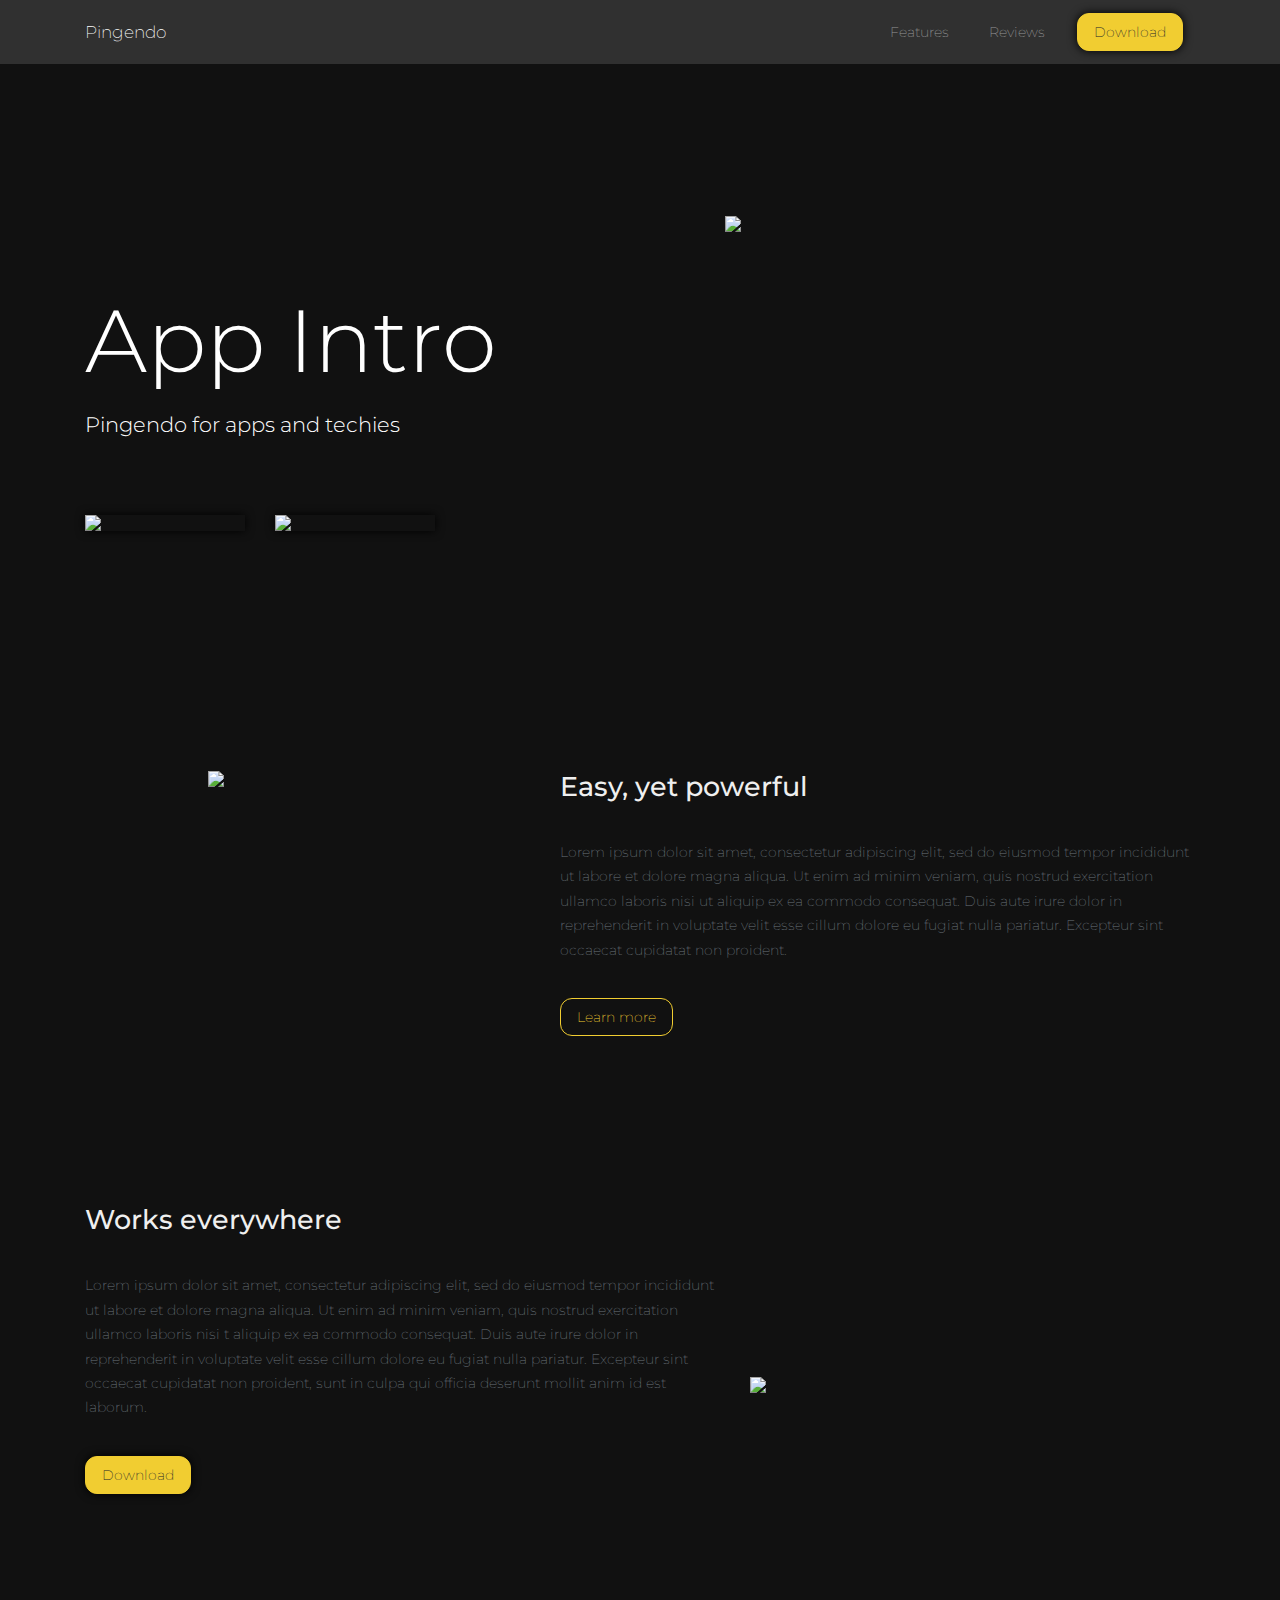
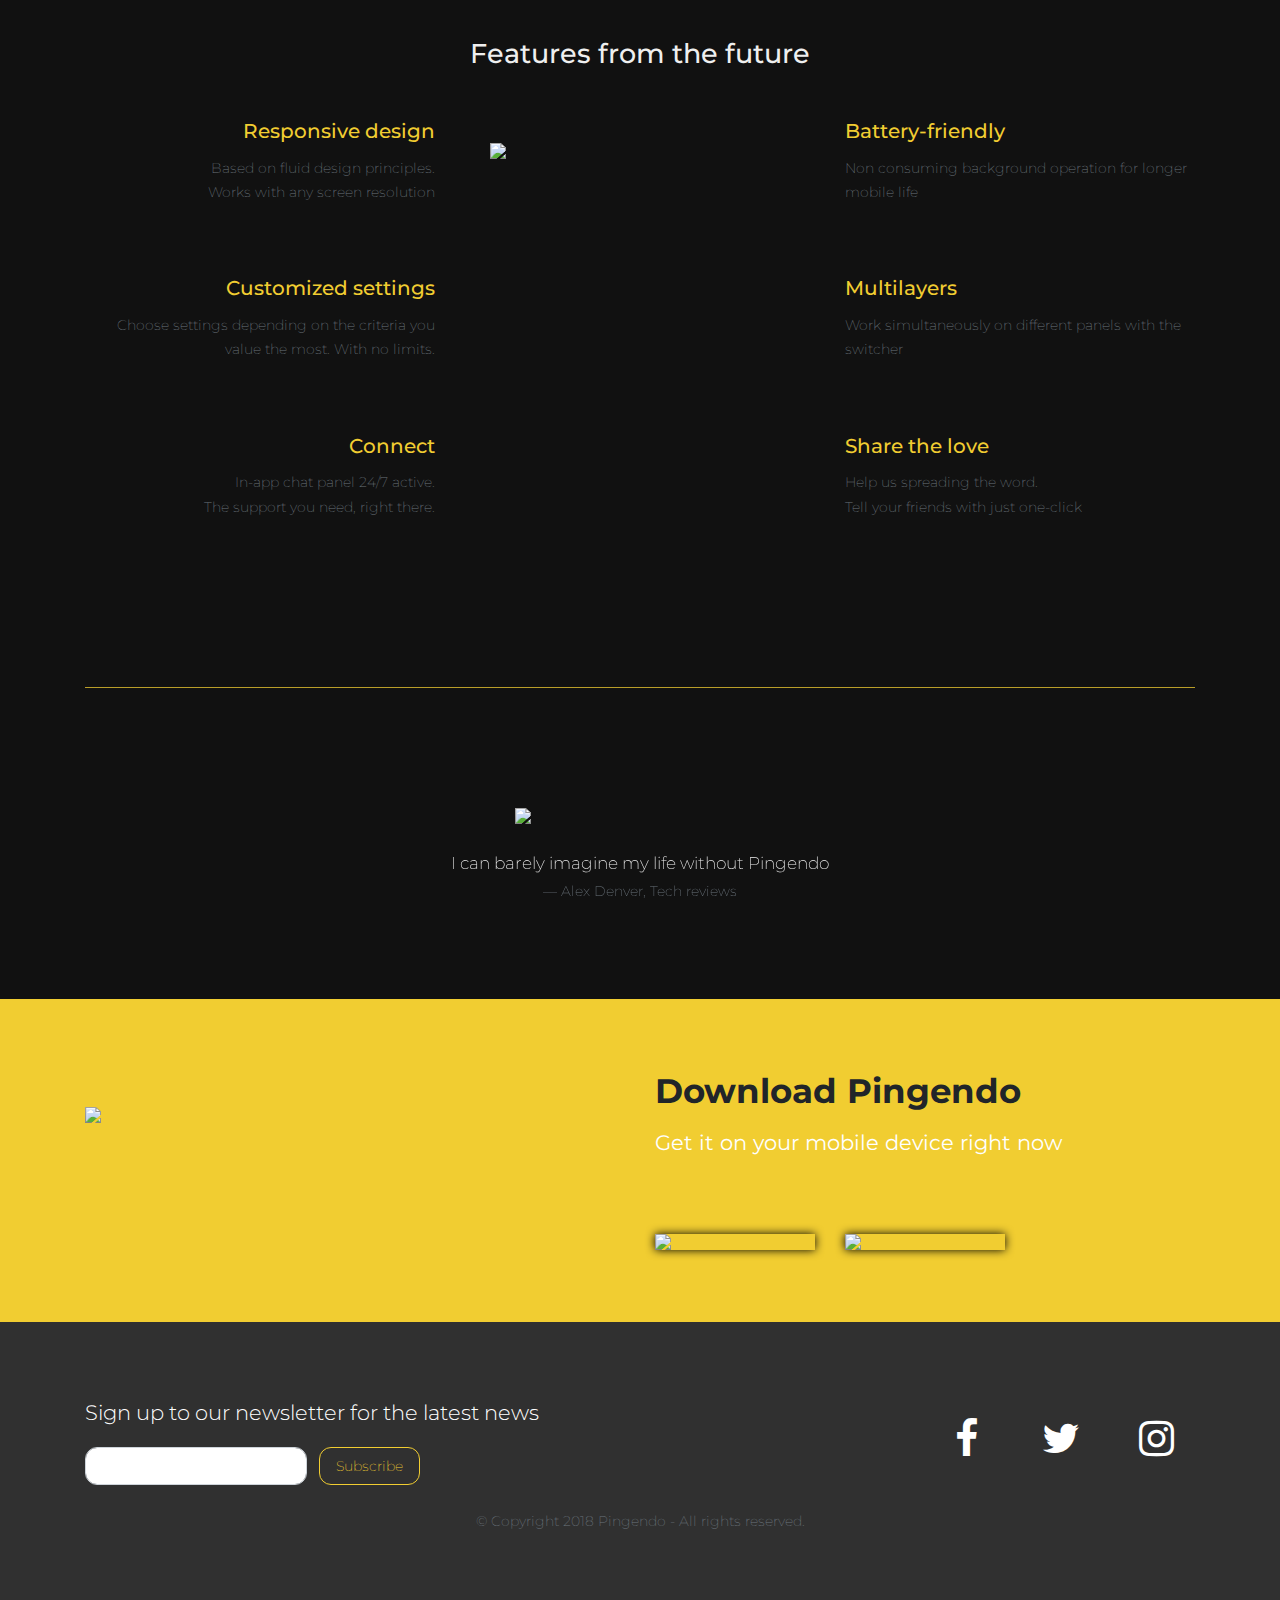
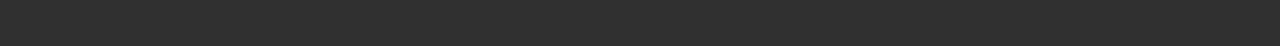
==== index.html @ b66a9c6c "trail run for webpage" ====
<!DOCTYPE html>
<html>

<head>
  <meta charset="utf-8">
  <meta name="viewport" content="width=device-width, initial-scale=1">
  <!-- PAGE settings -->
  <link rel="icon" href="https://templates.pingendo.com/assets/Pingendo_favicon.ico">
  <title>App Neon - Pingendo template</title>
  <meta name="description" content="Free Bootstrap 4 Pingendo Neon template made for app and softwares.">
  <meta name="keywords" content="Pingendo app neon free template bootstrap 4">
  <!-- CSS dependencies -->
  <link rel="stylesheet" href="https://cdnjs.cloudflare.com/ajax/libs/font-awesome/4.7.0/css/font-awesome.min.css" type="text/css">
  <link rel="stylesheet" href="neon.css">
  <!-- Script: Make my navbar transparent when the document is scrolled to top -->
  <script src="js/navbar-ontop.js"></script>
  <!-- Script: Animated entrance -->
  <script src="js/animate-in.js"></script>
</head>

<body>
  <!-- Navbar -->
  <nav class="navbar navbar-expand-md navbar-dark fixed-top bg-dark">
    <div class="container">
      <a class="navbar-brand" href="#">Pingendo</a>
      <button class="navbar-toggler navbar-toggler-right" type="button" data-toggle="collapse" data-target="#navbar2SupportedContent" aria-controls="navbar2SupportedContent" aria-expanded="false" aria-label="Toggle navigation"> <span class="navbar-toggler-icon"></span> </button>
      <div class="collapse navbar-collapse text-center justify-content-end" id="navbar2SupportedContent">
        <ul class="navbar-nav">
          <li class="nav-item mx-2">
            <a class="nav-link" href="#features">Features</a>
          </li>
          <li class="nav-item mx-2">
            <a class="nav-link" href="#reviews">Reviews</a>
          </li>
        </ul>
        <a class="btn navbar-btn mx-2 btn-primary shadowed" href="#download">Download</a>
      </div>
    </div>
  </nav>
  <!-- Cover -->
  <div class="section-fade-out pt-5" style="background-image: url(&quot;assets/app/cover.jpg&quot;); background-position: bottom;">
    <div class="container mt-5 pt-5">
      <div class="row">
        <div class="col-md-6 my-5 text-lg-left text-center align-self-center">
          <h1 class="display-2">App Intro</h1>
          <p class="lead">Pingendo for apps and techies</p>
          <div class="row mt-5">
            <div class="col-6 col-lg-4">
              <a href="#">
                <img class="center-block img-fluid d-block shadowed" src="assets/app/download_android.png"> </a>
            </div>
            <div class="col-6 col-lg-4">
              <a href="#">
                <img class="center-block img-fluid d-block shadowed" src="assets/app/download_ios.png"> </a>
            </div>
          </div>
        </div>
        <div class="col-lg-6">
          <img class="img-fluid d-block mx-auto" src="assets/app/iphone_cover_dark.png" width="400"> </div>
      </div>
    </div>
  </div>
  <!-- Article style section -->
  <div class="py-5">
    <div class="container">
      <div class="row py-5">
        <div class="col-md-5 order-2 order-md-1 animate-in-left">
          <img class="img-fluid d-block my-3 mx-auto" src="assets/app/iphone_side_dark.png" width="200"> </div>
        <div class="col-md-7 align-self-center order-1 order-md-2 my-3 text-md-left text-center">
          <h2>Easy, yet powerful</h2>
          <p class="my-4 text-muted">Lorem ipsum dolor sit amet, consectetur adipiscing elit, sed do eiusmod tempor incididunt ut labore et dolore magna aliqua. Ut enim ad minim veniam, quis nostrud exercitation ullamco laboris nisi ut aliquip ex ea commodo consequat. Duis aute irure dolor in reprehenderit in voluptate velit esse cillum dolore eu fugiat nulla pariatur. Excepteur sint occaecat cupidatat non proident.</p>
          <a class="btn btn-outline-primary" href="#features">Learn more</a>
        </div>
      </div>
      <div class="row pt-5">
        <div class="align-self-center col-lg-7 text-md-left text-center">
          <h2>Works everywhere</h2>
          <p class="my-4 text-muted">Lorem ipsum dolor sit amet, consectetur adipiscing elit, sed do eiusmod tempor incididunt ut labore et dolore magna aliqua. Ut enim ad minim veniam, quis nostrud exercitation ullamco laboris nisi t aliquip ex ea commodo consequat. Duis aute irure dolor in reprehenderit in voluptate velit esse cillum dolore eu fugiat nulla pariatur. Excepteur sint occaecat cupidatat non proident, sunt in culpa qui officia deserunt mollit anim id est laborum.</p>
          <a class="btn btn-primary shadowed" href="#download">Download</a>
        </div>
        <div class="align-self-center mt-5 col-lg-5 animate-in-right">
          <img class="img-fluid d-block" src="assets/app/iphone_ipad_dark.png"> </div>
      </div>
    </div>
  </div>
  <!-- Features -->
  <div class="py-5" id="features">
    <div class="container">
      <div class="row">
        <div class="col-12 text-center">
          <h2 class="pb-4">Features from the future</h2>
        </div>
      </div>
      <div class="row">
        <div class="align-self-center text-md-right text-center col-lg-4 col-md-6">
          <h4 class="text-primary">Responsive design</h4>
          <p class="mb-5 text-muted">Based on fluid design principles. <br>Works with any screen resolution</p>
          <h4 class="text-primary">Customized settings</h4>
          <p class="mb-5 text-muted">Choose settings depending on the criteria you value the most. With no limits.</p>
          <h4 class="text-primary">Connect</h4>
          <p class="mb-5 text-muted">In-app chat panel 24/7 active. <br>The support you need, right there.</p>
        </div>
        <div class="my-3 col-md-4 d-none d-lg-block animate-in-down">
          <img class="img-fluid d-block mx-auto" src="assets/app/iphone_features_dark.png" width="300"> </div>
        <div class="align-self-center text-md-left text-center col-lg-4 col-md-6">
          <h4 class="text-primary">Battery-friendly</h4>
          <p class="mb-5 text-muted">Non consuming background operation for longer mobile life</p>
          <h4 class="text-primary">Multilayers</h4>
          <p class="mb-5 text-muted">Work simultaneously on different panels with the switcher</p>
          <h4 class="text-primary">Share the love</h4>
          <p class="mb-5 text-muted">Help us spreading the word. <br>Tell your friends with just one-click</p>
        </div>
      </div>
    </div>
  </div>
  <!-- Features -->
  <!-- Carousel reviews -->
  <div class="pb-5 section text-center" id="reviews">
    <div class="container">
      <hr>
      <div class="row pt-5">
        <div class="col-12">
          <div id="carousel" class="carousel slide" data-ride="carousel" data-interval="5000">
            <div class="carousel-inner" role="listbox">
              <div class="carousel-item active">
                <img src="assets/app/reviews_logo_1_dark.png" class="img-block mx-auto my-3 d-block" width="250" data-holder-rendered="true">
                <div class="blockquote ">
                  <p class="m-0">I can barely imagine my life without Pingendo</p>
                  <div class="blockquote-footer">Alex Denver, Tech reviews</div>
                </div>
              </div>
              <div class="carousel-item">
                <img src="assets/app/reviews_logo_2_dark.png" class="img-fluid my-3 mx-auto d-block" data-holder-rendered="true">
                <div class="blockquote ">
                  <p class="m-0">Pingendo sets a new standard for apps.</p>
                  <div class="blockquote-footer">Sarah Krichko, APPetizer</div>
                </div>
              </div>
              <div class="carousel-item">
                <img src="assets/app/reviews_logo_3_dark.png" class="img-fluid my-3 mx-auto d-block" data-holder-rendered="true">
                <div class="blockquote ">
                  <p class="m-0">Amazing, unique, essential and priceless</p>
                  <div class="blockquote-footer">Monica Lay, News apps</div>
                </div>
              </div>
            </div>
          </div>
        </div>
      </div>
    </div>
  </div>
  <!-- Call to action -->
  <div class="py-5 bg-primary" id="download">
    <div class="container">
      <div class="row">
        <div class="col-md-6 animate-in-left">
          <img class="img-fluid d-block my-4 animate-slide-in" src="assets/app/iphone_isometric_dark.png"> </div>
        <div class="col-md-6 align-self-center text-center text-md-left">
          <h1><b>Download Pingendo</b></h1>
          <p class="lead text-dark"><b class="text-white">Get it on your mobile device right now</b></p>
          <div class="row mt-5">
            <div class="col-6 col-lg-4">
              <a href="#">
                <img class="center-block img-fluid d-block shadowed" src="assets/app/download_android.png"> </a>
            </div>
            <div class="col-6 col-lg-4">
              <a href="#">
                <img class="center-block img-fluid d-block shadowed" src="assets/app/download_ios.png"> </a>
            </div>
          </div>
        </div>
      </div>
    </div>
  </div>
  <!-- Footer -->
  <div class="py-5 bg-dark">
    <div class="container">
      <div class="row">
        <div class="col-md-9">
          <p class="lead">Sign up to our newsletter for the latest news</p>
          <form class="form-inline">
            <div class="form-group">
              <input type="email" class="form-control" placeholder="Your e-mail here"> </div>
            <button type="submit" class="btn ml-2 btn-outline-primary">Subscribe</button>
          </form>
        </div>
        <div class="col-4 col-md-1 align-self-center my-3">
          <a href="https://www.facebook.com" target="blank"><i class="fa fa-fw fa-facebook fa-3x text-white"></i></a>
        </div>
        <div class="col-4 col-md-1 align-self-center my-3">
          <a href="https://twitter.com" target="blank"><i class="fa fa-fw fa-twitter fa-3x text-white"></i></a>
        </div>
        <div class="col-4 col-md-1 align-self-center my-3">
          <a href="https://www.instagram.com" target="blank"><i class="fa fa-fw fa-instagram fa-3x text-white"></i></a>
        </div>
      </div>
      <div class="row">
        <div class="col-12 my-3 text-center">
          <p class="text-muted">© Copyright 2018 Pingendo - All rights reserved.</p>
        </div>
      </div>
    </div>
  </div>
  <!-- JavaScript dependencies -->
  <script src="https://code.jquery.com/jquery-3.3.1.min.js"></script>
  <script src="https://cdnjs.cloudflare.com/ajax/libs/popper.js/1.14.3/umd/popper.min.js" integrity="sha384-ZMP7rVo3mIykV+2+9J3UJ46jBk0WLaUAdn689aCwoqbBJiSnjAK/l8WvCWPIPm49" crossorigin="anonymous"></script>
  <script src="https://stackpath.bootstrapcdn.com/bootstrap/4.1.3/js/bootstrap.min.js" integrity="sha384-ChfqqxuZUCnJSK3+MXmPNIyE6ZbWh2IMqE241rYiqJxyMiZ6OW/JmZQ5stwEULTy" crossorigin="anonymous"></script>
  <!-- Script: Smooth scrolling between anchors in the same page -->
  <script src="js/smooth-scroll.js"></script>
</body>

</html>
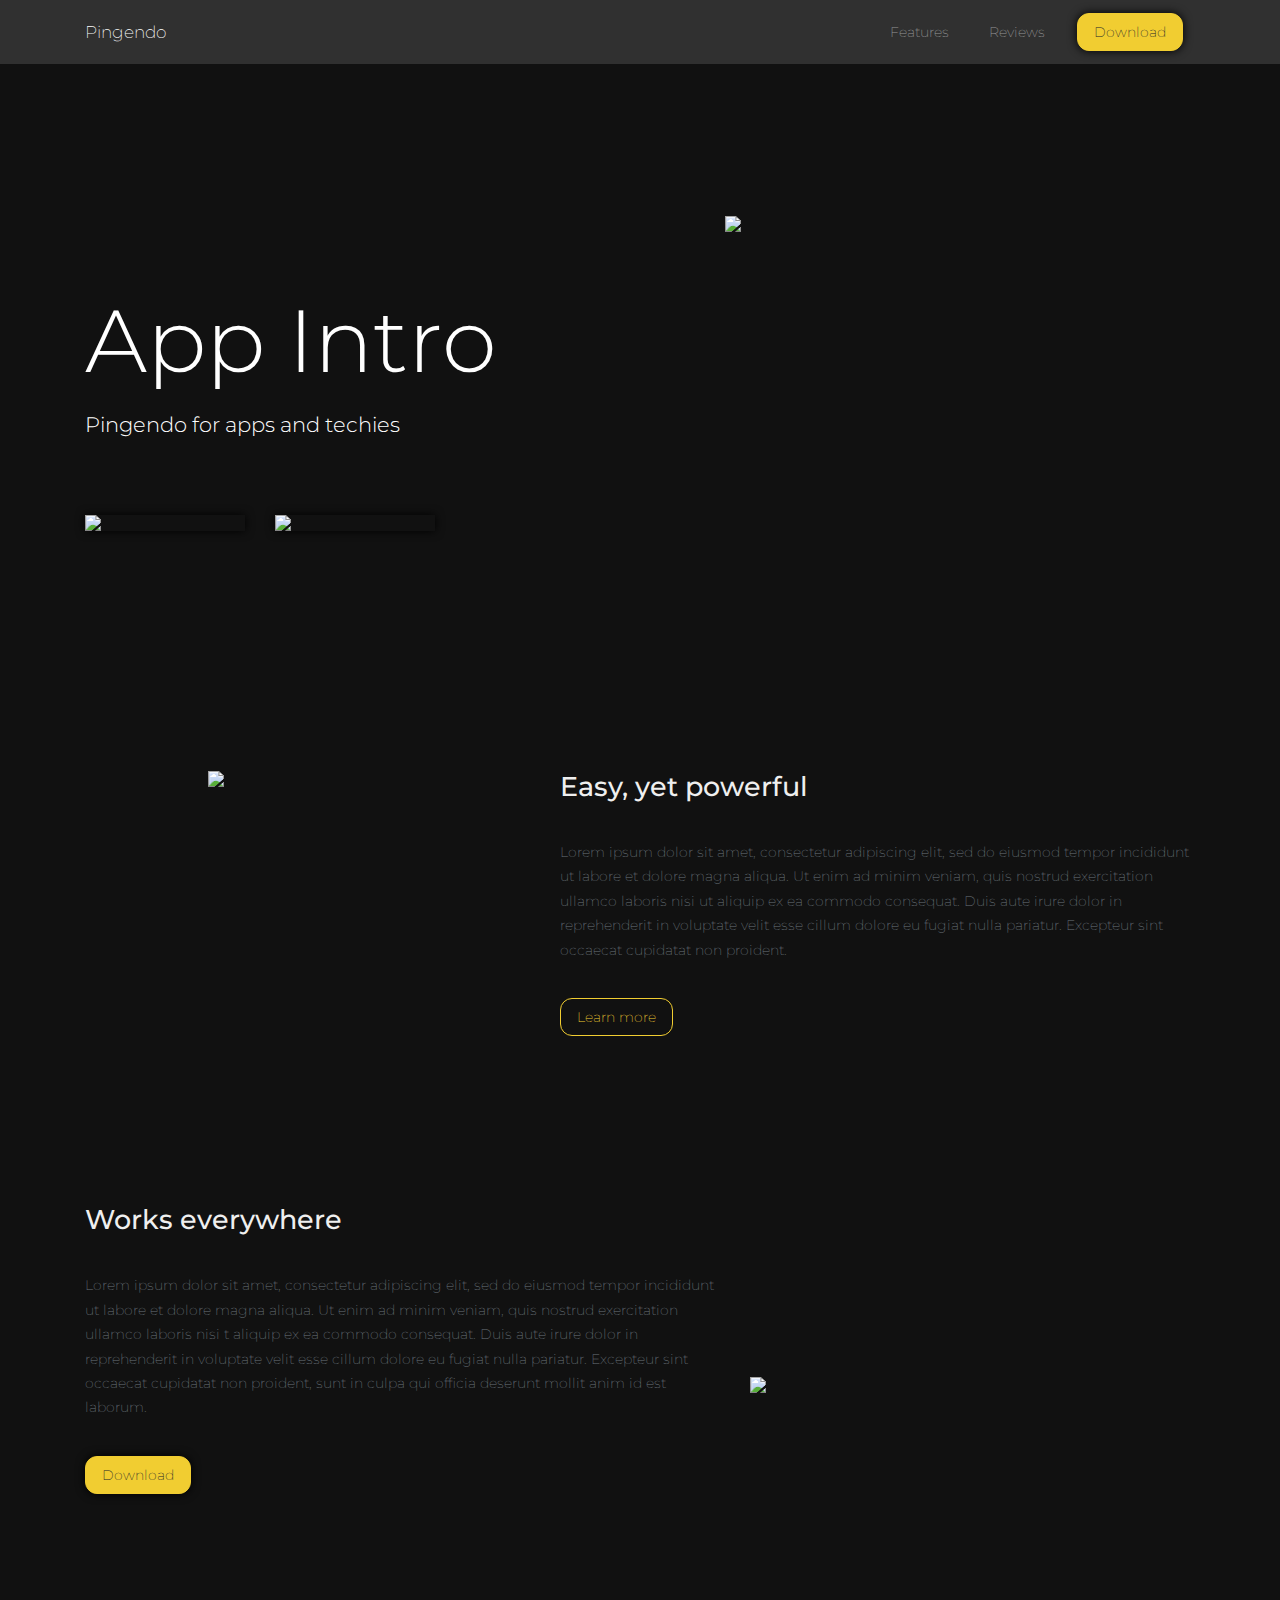
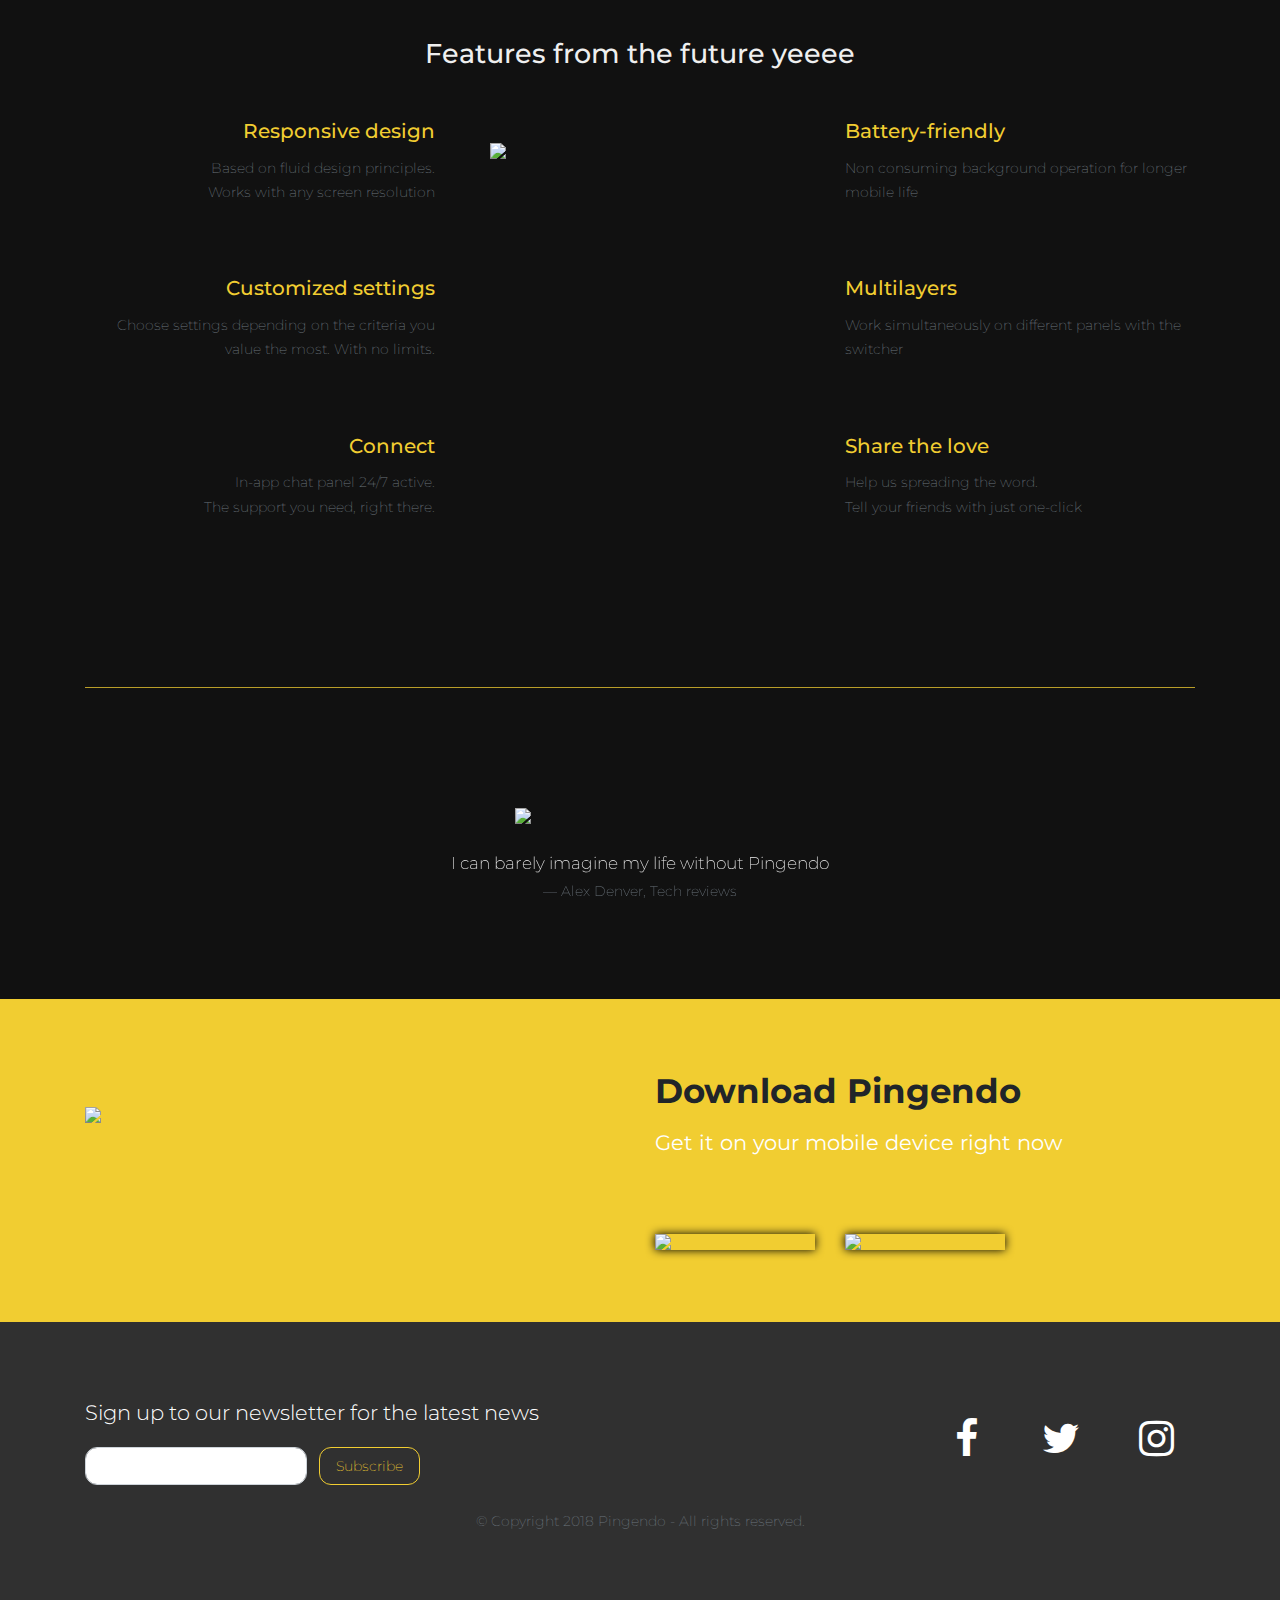
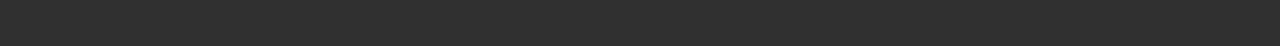
==== commit 3fcc19ed: "change trail run in git" ====
--- a/index.html
+++ b/index.html
@@ -88,7 +88,7 @@
     <div class="container">
       <div class="row">
         <div class="col-12 text-center">
-          <h2 class="pb-4">Features from the future</h2>
+          <h2 class="pb-4">Features from the future  yeeee </h2>
         </div>
       </div>
       <div class="row">
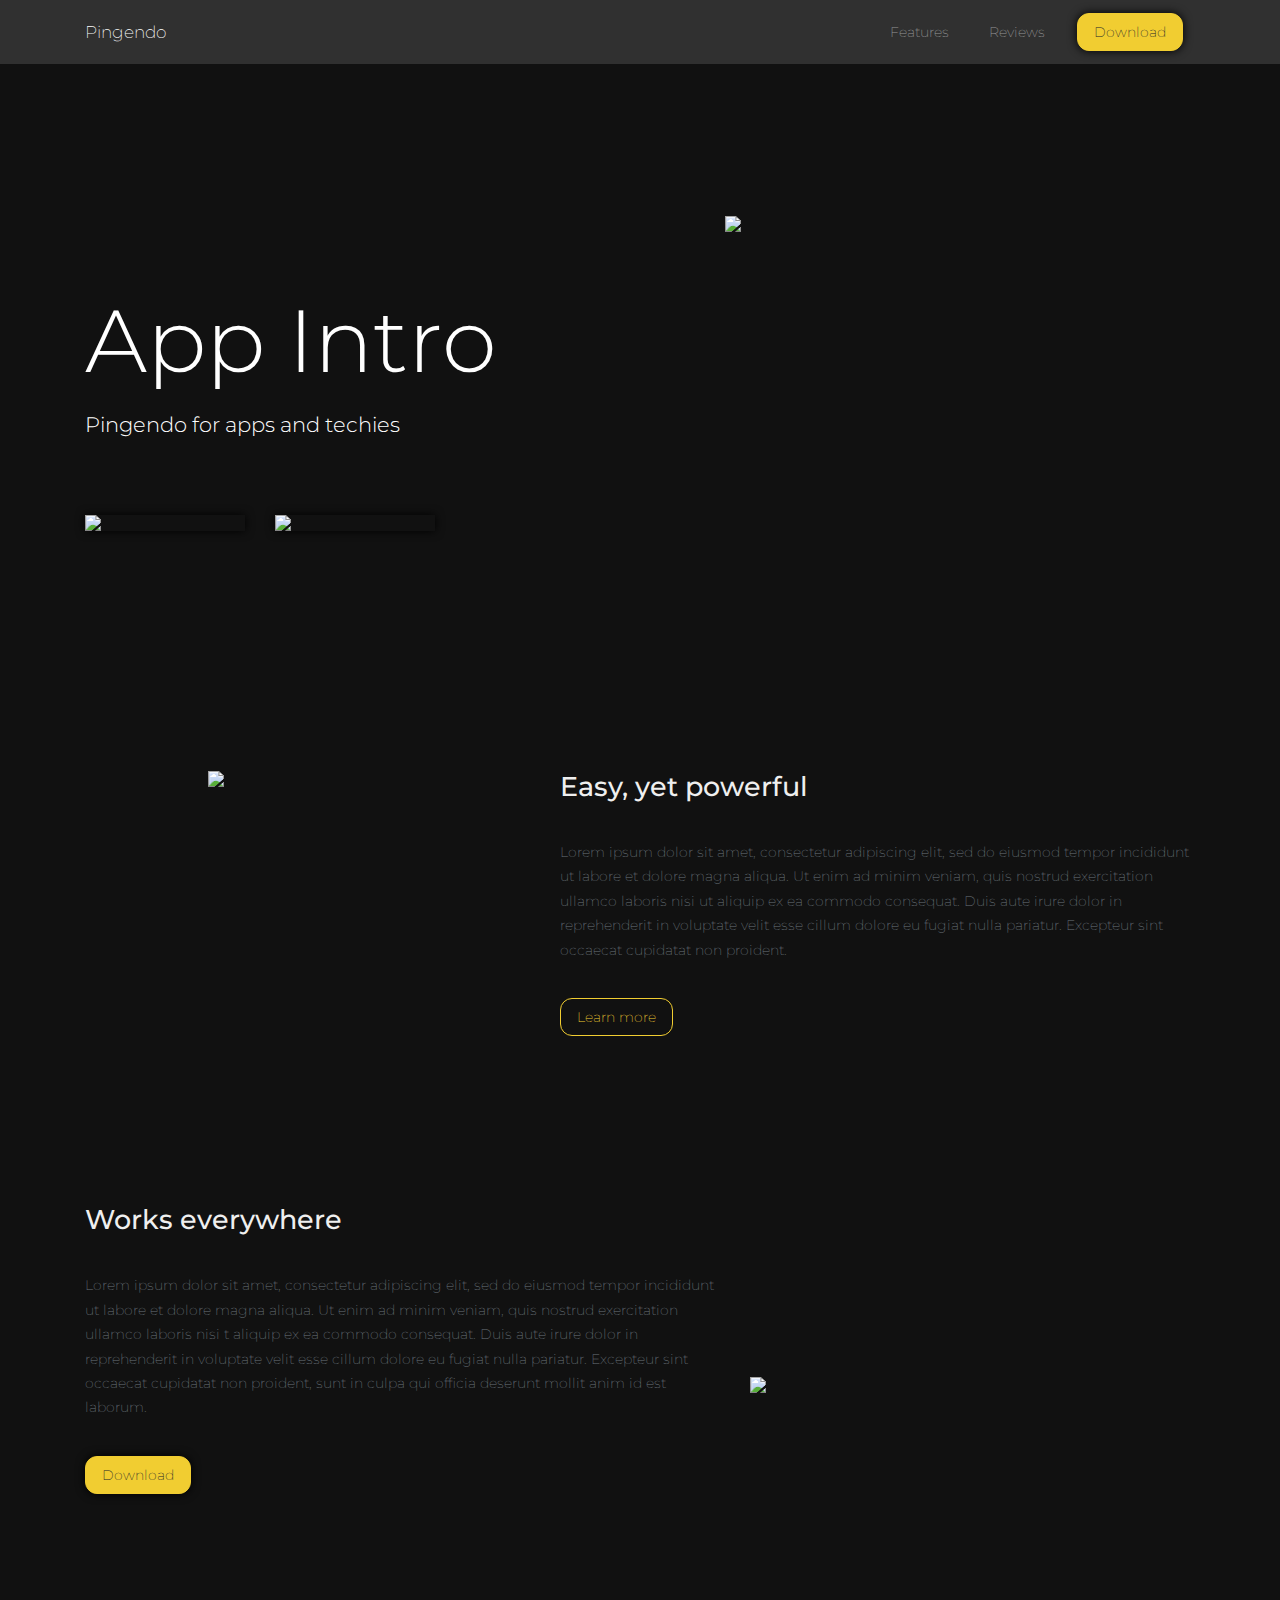
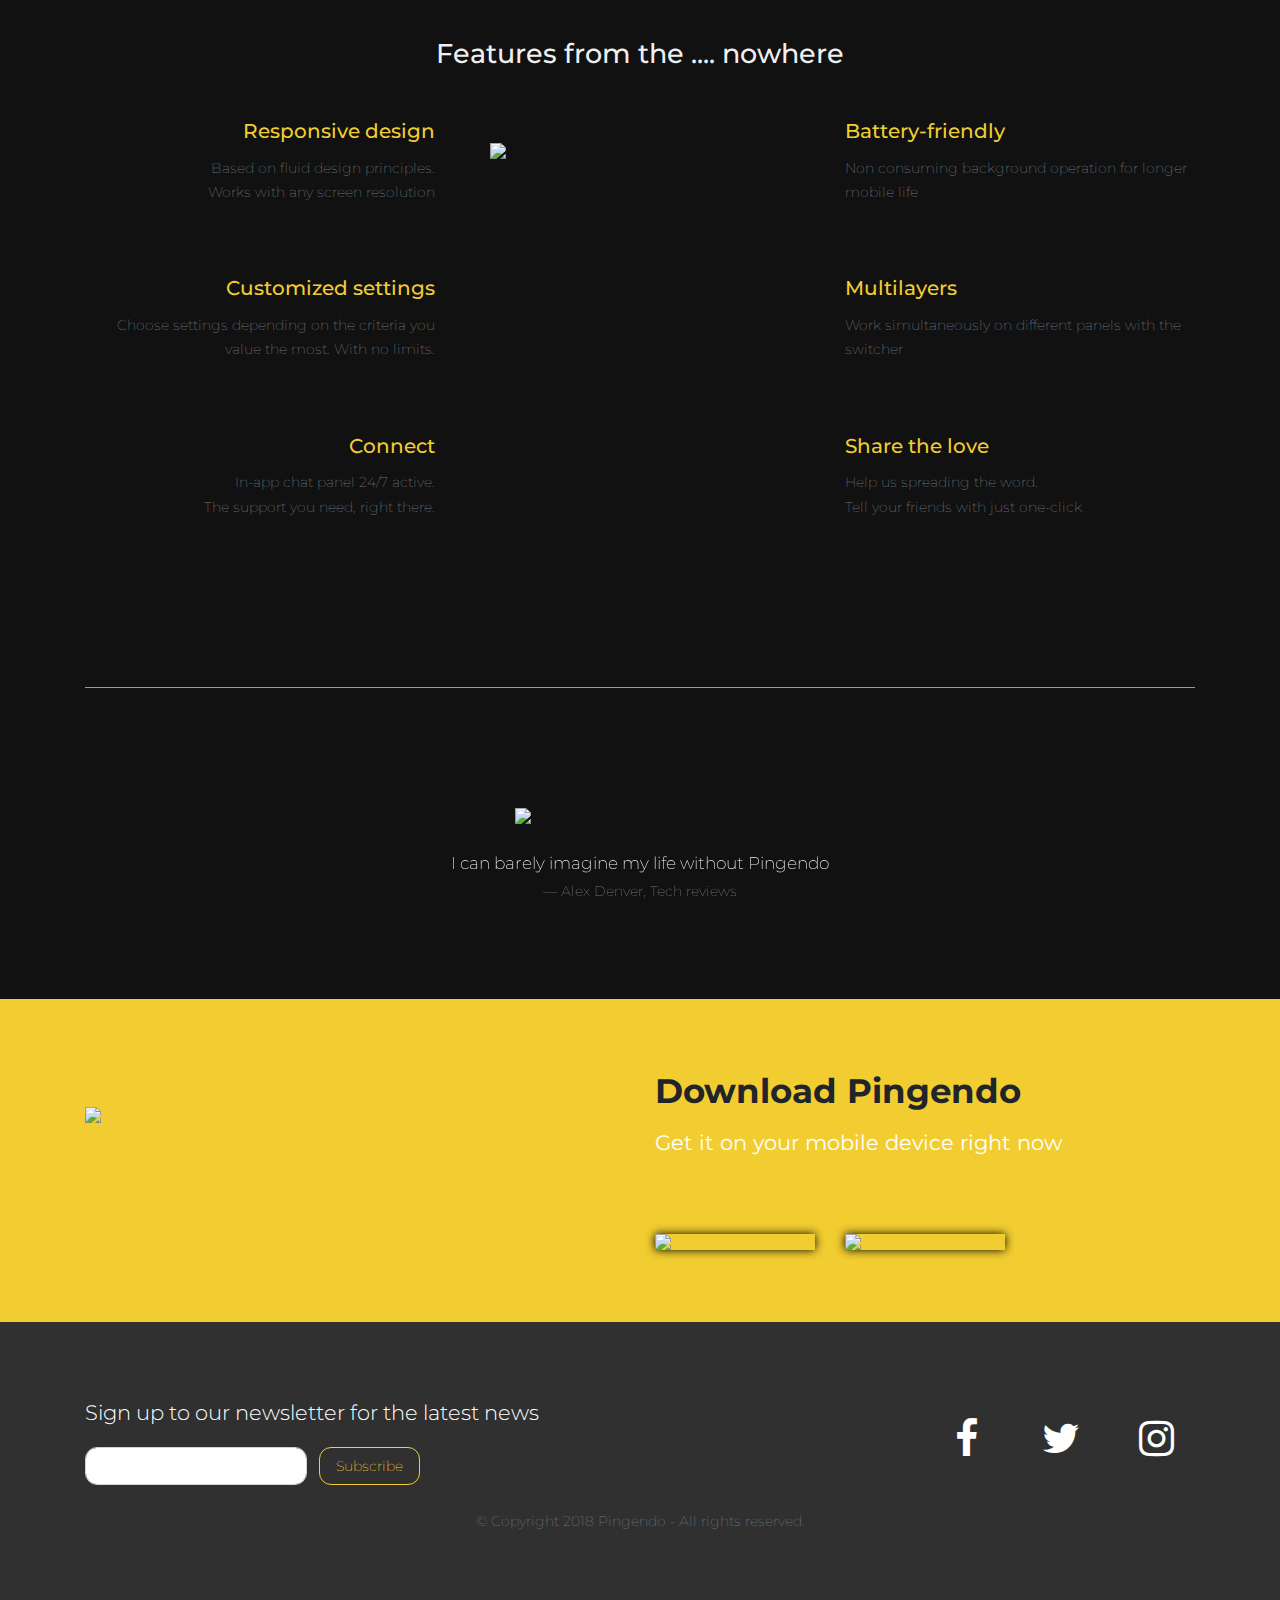
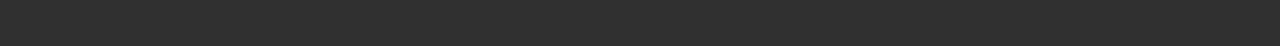
==== commit cbd03c75: "Update index.html" ====
--- a/index.html
+++ b/index.html
@@ -88,7 +88,7 @@
     <div class="container">
       <div class="row">
         <div class="col-12 text-center">
-          <h2 class="pb-4">Features from the future  yeeee </h2>
+          <h2 class="pb-4">Features from the .... nowhere</h2>
         </div>
       </div>
       <div class="row">
